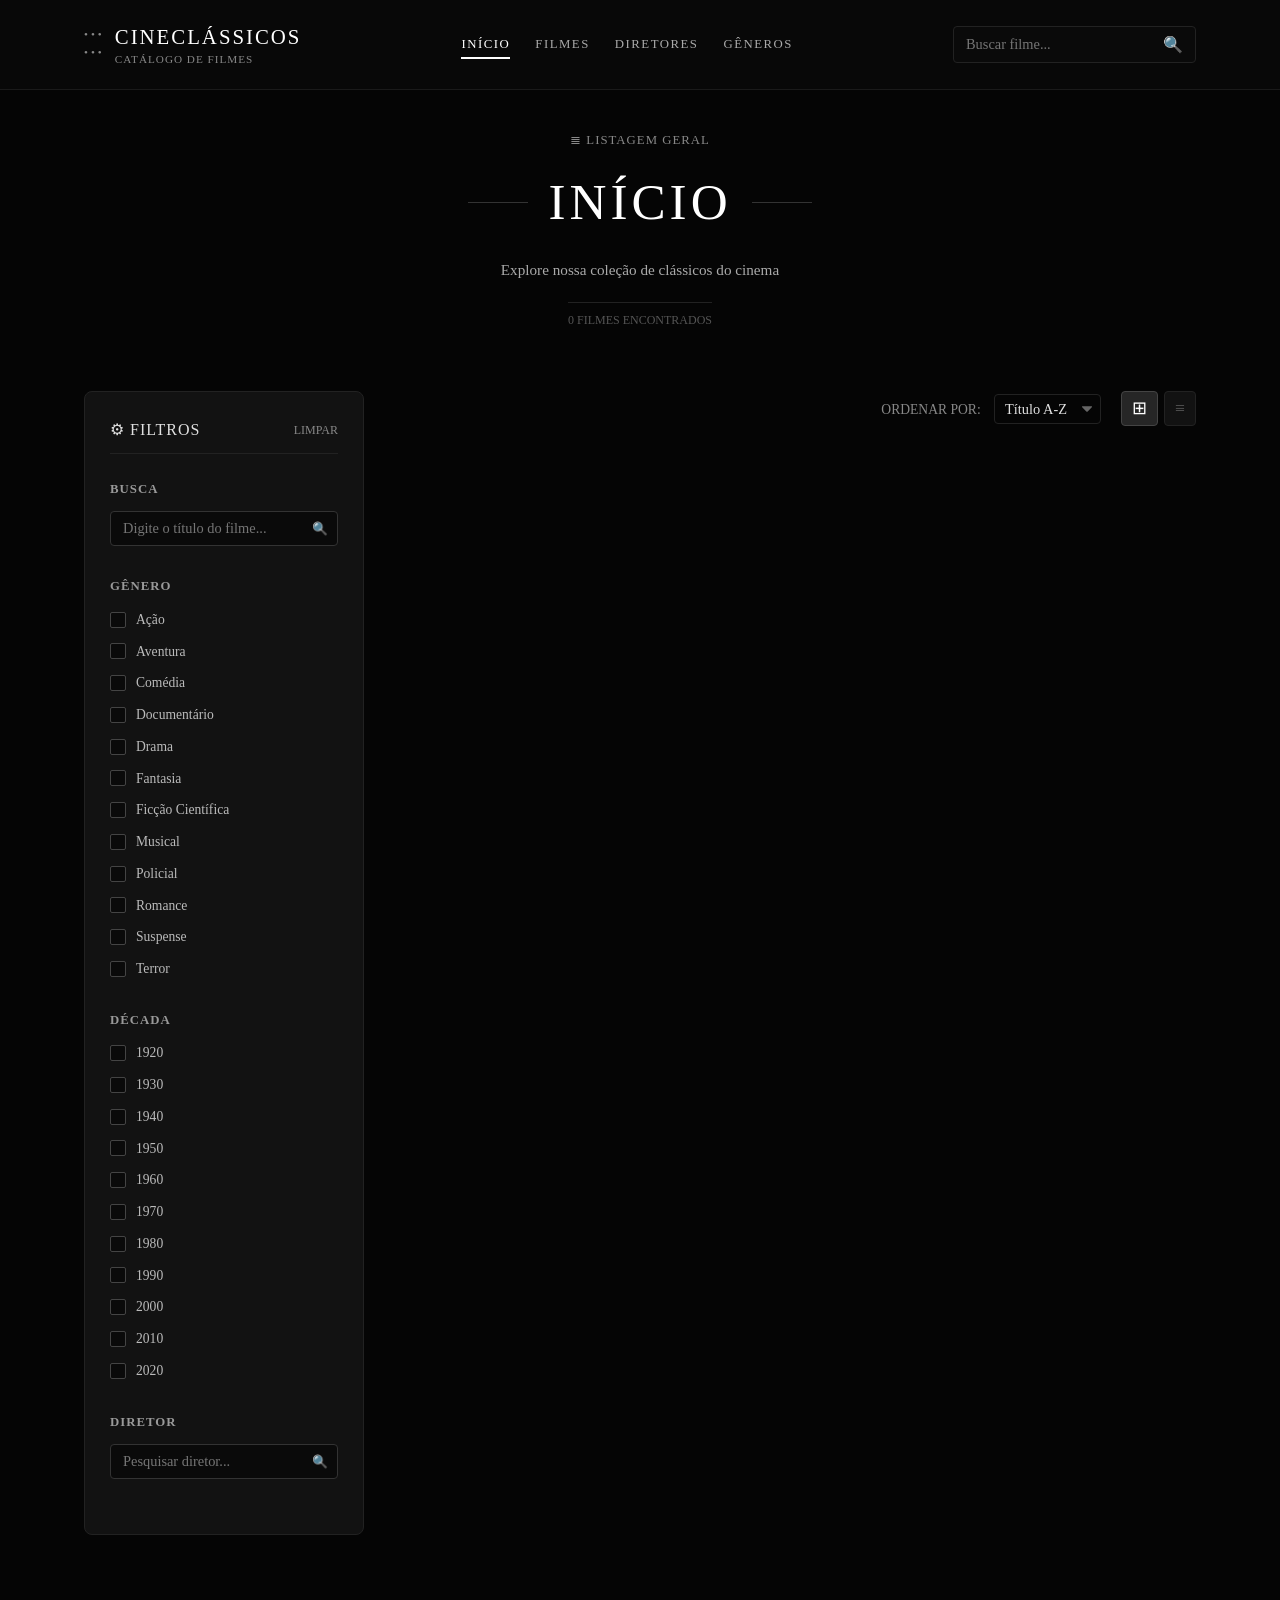
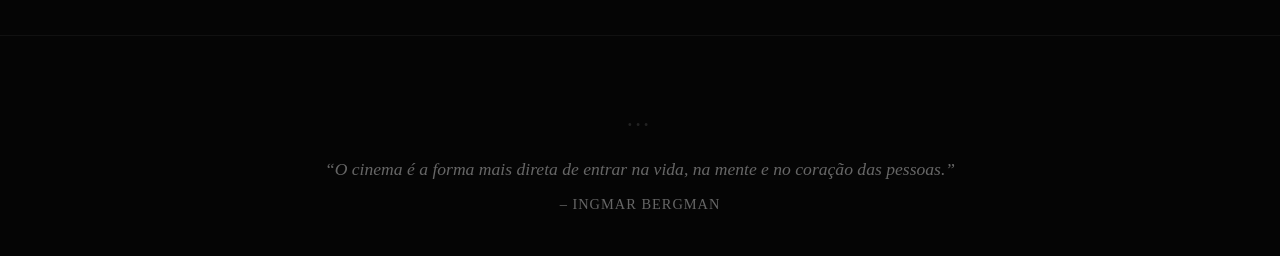
==== frontend/index.html @ bf4197db "pagina inicial com css" ====
<!DOCTYPE html>
<html lang="pt-BR">
<head>
    <meta charset="UTF-8">
    <meta name="viewport" content="width=device-width, initial-scale=1.0">
    <title>CineClássicos - Catálogo de Filmes</title>
    <link rel="stylesheet" href="css/style.css">
</head>
<body>

    <header>
        <div class="header-content container">
            <div class="logo">
                <div class="logo-icon">
                    <span>•</span><span>•</span><span>•</span>
                    <span>•</span><span>•</span><span>•</span>
                </div>
                <h1>CINECLÁSSICOS <span>CATÁLOGO DE FILMES</span></h1>
            </div>
            <nav>
                <ul>
                    <li><a href="#" class="active">INÍCIO</a></li>
                    <li><a href="#">FILMES</a></li>
                    <li><a href="#">DIRETORES</a></li>
                    <li><a href="#">GÊNEROS</a></li>
                </ul>
            </nav>
            <div class="search-bar">
                <input type="text" id="global-search" placeholder="Buscar filme...">
                <button class="search-btn">🔍</button>
            </div>
        </div>
    </header>

    <main>
        <div class="hero container">
            <p class="listagem-geral">≣ LISTAGEM GERAL</p>
            <h1>INÍCIO</h1>
            <p class="subtitle">Explore nossa coleção de clássicos do cinema</p>
            <div class="movie-count" id="movie-count-display">0 FILMES ENCONTRADOS</div>
        </div>

        <div class="content-wrapper container">
            
            <!-- Barra Lateral de Filtros Atualizada -->
            <aside class="filters">
                <div class="filter-header">
                    <h3>⚙ FILTROS</h3>
                    <button class="clear-filters" id="clear-filters-btn">LIMPAR</button>
                </div>
                
                <div class="filter-section busco">
                    <h4>BUSCA</h4>
                    <div class="search-input-wrapper">
                        <input type="text" id="filter-search-input" placeholder="Digite o título do filme...">
                        <span class="search-icon-inner">🔍</span>
                    </div>
                </div>

                <div class="filter-section genero">
                    <h4>GÊNERO</h4>
                    <ul id="genre-filter-list">
                        <li><label><input type="checkbox" value="acao"> Ação</label></li>
                        <li><label><input type="checkbox" value="aventura"> Aventura</label></li>
                        <li><label><input type="checkbox" value="comedia"> Comédia</label></li>
                        <li><label><input type="checkbox" value="documentario"> Documentário</label></li>
                        <li><label><input type="checkbox" value="drama"> Drama</label></li>
                        <li><label><input type="checkbox" value="fantasia"> Fantasia</label></li>
                        <li><label><input type="checkbox" value="ficcao_cientifica"> Ficção Científica</label></li>
                        <li><label><input type="checkbox" value="musical"> Musical</label></li>
                        <li><label><input type="checkbox" value="policial"> Policial</label></li>
                        <li><label><input type="checkbox" value="romance"> Romance</label></li>
                        <li><label><input type="checkbox" value="suspense"> Suspense</label></li>
                        <li><label><input type="checkbox" value="terror"> Terror</label></li>
                    </ul>
                </div>

                <div class="filter-section decada">
                    <h4>DÉCADA</h4>
                    <ul id="decade-filter-list">
                        <li><label><input type="checkbox" value="1920"> 1920</label></li>
                        <li><label><input type="checkbox" value="1930"> 1930</label></li>
                        <li><label><input type="checkbox" value="1940"> 1940</label></li>
                        <li><label><input type="checkbox" value="1950"> 1950</label></li>
                        <li><label><input type="checkbox" value="1960"> 1960</label></li>
                        <li><label><input type="checkbox" value="1970"> 1970</label></li>
                        <li><label><input type="checkbox" value="1980"> 1980</label></li>
                        <li><label><input type="checkbox" value="1990"> 1990</label></li>
                        <li><label><input type="checkbox" value="2000"> 2000</label></li>
                        <li><label><input type="checkbox" value="2010"> 2010</label></li>
                        <li><label><input type="checkbox" value="2020"> 2020</label></li>
                    </ul>
                </div>

                <div class="filter-section diretor">
                    <h4>DIRETOR</h4>
                    <div class="search-input-wrapper">
                        <!-- Substituído o <select> por um <input> de pesquisa -->
                        <input type="text" id="director-search-input" placeholder="Pesquisar diretor...">
                        <span class="search-icon-inner">🔍</span>
                    </div>
                </div>
            </aside>

            <section class="movie-catalog">
                <div class="catalog-header">
                    <div class="order-by">
                        ORDENAR POR:
                        <select id="sort-select">
                            <option value="titulo-a-z">Título A-Z</option>
                            <option value="titulo-z-a">Título Z-A</option>
                            <option value="ano-recente">Mais Recentes</option>
                            <option value="ano-antigo">Mais Antigos</option>
                        </select>
                    </div>
                    <div class="view-controls">
                        <button class="grid-view active" id="btn-grid-view">⊞</button>
                        <button class="list-view" id="btn-list-view">≡</button>
                    </div>
                </div>

                <!-- Contêiner vazio aguardando o JS injetar os cards -->
                <div class="movie-grid" id="movie-grid">
                </div>

                <!-- Contêiner vazio aguardando o JS injetar a paginação -->
                <div class="pagination" id="pagination-container">
                </div>
            </section>
        </div>
    </main>

    <footer>
        <div class="footer-content container">
            <div class="movie-sprocket-icon">
                <span>•</span><span>•</span><span>•</span>
            </div>
            <div class="footer-quote">
                <p>“O cinema é a forma mais direta de entrar na vida, na mente e no coração das pessoas.”</p>
                <p>– Ingmar Bergman</p>
            </div>
        </div>
    </footer>

</body>
</html>
---- frontend/css/style.css ----
/* =========================================
   Reset e Configurações Globais
   ========================================= */
* {
    margin: 0;
    padding: 0;
    box-sizing: border-box;
}

:root {
    --bg-color: #050505; /* Fundo mais escuro, quase preto absoluto */
    --card-bg-color: #121212; /* Cards levemente mais escuros para combinar */
    --text-color: #e0e0e0;
    --text-muted: #888888;
    --accent-gold: #b59410;
    --border-color: #222222; /* Borda um pouco mais discreta */
    --hover-color: #1f1f1f;
    --font-family: 'Georgia', 'Times New Roman', serif;
}

body {
    background-color: var(--bg-color);
    /* Textura removida para um visual mais limpo */
    color: var(--text-color);
    font-family: var(--font-family);
    line-height: 1.6;
    font-size: 14px;
}

.container {
    width: 90%;
    max-width: 1600px;
    margin: 0 auto;
    padding: 0 20px;
}

ul { list-style: none; }
a { text-decoration: none; color: inherit; transition: 0.2s; }
button { background: none; border: none; color: inherit; cursor: pointer; font-family: inherit; transition: 0.2s; }

/* Estilização de Inputs e Selects */
select, input[type="text"], input[type="number"], input[type="url"] {
    background-color: #0a0a0a;
    border: 1px solid #333;
    color: var(--text-color);
    padding: 8px 12px;
    border-radius: 4px;
    font-family: var(--font-family);
    font-size: 0.9rem;
}

select {
    appearance: none;
    padding-right: 25px;
    background-image: url('data:image/svg+xml;charset=US-ASCII,%3Csvg%20xmlns%3D%22http%3A%2F%2Fwww.w3.org%2F2000%2Fsvg%22%20width%3D%22292.4%22%20height%3D%22292.4%22%3E%3Cpath%20fill%3D%22%23666%22%20d%3D%22M287%2069.4a17.6%2017.6%200%200%200-13-5.4H18.4c-5%200-9.3%201.8-12.9%205.4A17.6%2017.6%200%200%200%200%2082.2c0%205%201.8%209.3%205.4%2012.9l128%20127.9c3.6%203.6%207.8%205.4%2012.8%205.4s9.2-1.8%2012.8-5.4L287%2095.1c3.6-3.6%205.4-7.8%205.4-12.8%200-5-1.8-9.3-5.4-12.9z%22%2F%3E%3C%2Fsvg%3E');
    background-repeat: no-repeat;
    background-position: right 8px top 50%;
    background-size: 10px auto;
}

/* =========================================
   Header
   ========================================= */
header {
    background-color: #080808;
    padding: 20px 0;
    border-bottom: 1px solid #1a1a1a;
}

.header-content {
    display: flex;
    justify-content: space-between;
    align-items: center;
}

.logo { display: flex; align-items: center; gap: 12px; }
.logo-icon { display: grid; grid-template-columns: repeat(3, 1fr); gap: 2px; color: #444; font-size: 10px; }
.logo h1 { font-size: 1.3rem; font-weight: normal; text-transform: uppercase; letter-spacing: 2px; color: #fff; }
.logo span { display: block; font-size: 0.7rem; color: var(--text-muted); letter-spacing: 1px; margin-top: -2px; }

nav ul { display: flex; gap: 25px; }
nav a { font-size: 0.8rem; text-transform: uppercase; letter-spacing: 1.5px; color: #aaaaaa; padding-bottom: 6px; border-bottom: 2px solid transparent; }
nav a:hover, nav a.active { color: #ffffff; border-bottom: 2px solid #ffffff; }

.search-bar { display: flex; align-items: center; background-color: #0a0a0a; border: 1px solid #222; border-radius: 4px; }
.search-bar input { border: none; background: transparent; padding: 8px 12px; }
.search-btn { padding: 8px 12px; color: #555; font-size: 1rem; }

/* =========================================
   Listagem Geral - Layout
   ========================================= */
main { padding: 40px 0; }
.hero { text-align: center; margin-bottom: 60px; }
.listagem-geral { font-size: 0.8rem; text-transform: uppercase; color: var(--text-muted); margin-bottom: 10px; letter-spacing: 1px; }
.hero h1 { font-size: 3.2rem; font-weight: normal; text-transform: uppercase; letter-spacing: 4px; color: #ffffff; margin-bottom: 15px; position: relative; display: inline-block; }
.hero h1::before, .hero h1::after { content: ''; position: absolute; top: 50%; width: 60px; height: 1px; background-color: #333; }
.hero h1::before { left: -80px; }
.hero h1::after { right: -80px; }
.hero .subtitle { font-size: 0.95rem; color: #aaaaaa; margin-bottom: 20px; }
.movie-count { font-size: 0.75rem; text-transform: uppercase; color: #555; padding-top: 8px; border-top: 1px solid #222; display: inline-block; }

.content-wrapper { display: grid; grid-template-columns: 280px 1fr; gap: 40px; align-items: start; }

/* =========================================
   Sidebar de Filtros
   ========================================= */
.filters { background-color: var(--card-bg-color); padding: 25px; border-radius: 8px; border: 1px solid var(--border-color); }
.filter-header { display: flex; justify-content: space-between; align-items: center; margin-bottom: 25px; padding-bottom: 10px; border-bottom: 1px solid #222; }
.filter-header h3 { font-size: 1rem; font-weight: normal; text-transform: uppercase; letter-spacing: 1px; }
.clear-filters { font-size: 0.75rem; color: var(--text-muted); text-transform: uppercase; }
.clear-filters:hover { color: #fff; }
.filter-section { margin-bottom: 30px; }
.filter-section h4 { font-size: 0.8rem; text-transform: uppercase; color: #999; margin-bottom: 12px; letter-spacing: 1px; }
.search-input-wrapper { position: relative; }
.search-input-wrapper input { width: 100%; padding-right: 30px; }
.search-icon-inner { position: absolute; right: 10px; top: 50%; transform: translateY(-50%); font-size: 0.8rem; color: #444; }
.filters ul { font-size: 0.85rem; }
.filters li { margin-bottom: 10px; }
.filters label { display: flex; align-items: center; gap: 10px; cursor: pointer; color: #bbbbbb; }
.filters label:hover { color: #ffffff; }
.filters input[type="checkbox"] { appearance: none; width: 16px; height: 16px; border: 1px solid #444; border-radius: 2px; background-color: #0a0a0a; position: relative; cursor: pointer; }
.filters input[type="checkbox"]:checked { background-color: #333; border-color: #666; }
.filters input[type="checkbox"]:checked::after { content: '✓'; font-size: 11px; color: #fff; position: absolute; top: -1px; left: 2.5px; }
.see-more a { color: #777; font-size: 0.8rem; }
.see-more a:hover { color: var(--accent-gold); }
.diretor select { width: 100%; }

/* =========================================
   Catálogo de Filmes
   ========================================= */
.catalog-header { display: flex; justify-content: flex-end; align-items: center; gap: 20px; margin-bottom: 30px; font-size: 0.85rem; color: var(--text-muted); }
.order-by select { margin-left: 10px; background-color: transparent; border: 1px solid var(--border-color); color: var(--text-color); padding: 6px 10px; }
.view-controls { display: flex; gap: 6px; }
.view-controls button { padding: 6px 10px; background-color: var(--card-bg-color); border: 1px solid var(--border-color); color: #555; border-radius: 4px; font-size: 1.1rem; }
.view-controls button.active { background-color: #262626; color: #ffffff; border-color: #444; }

.movie-grid { display: grid; grid-template-columns: repeat(4, 1fr); gap: 25px; margin-bottom: 50px; }
.movie-card { background-color: var(--card-bg-color); border-radius: 8px; overflow: hidden; border: 1px solid var(--border-color); transition: transform 0.3s ease, box-shadow 0.3s ease; }
.movie-card:hover { transform: translateY(-5px); box-shadow: 0 10px 25px rgba(0, 0, 0, 0.9); border-color: #444; }
.movie-frame { position: relative; padding: 15px; background-color: #050505; }
.movie-poster { width: 100%; height: auto; display: block; filter: grayscale(100%); border: 1px solid #1a1a1a; }
.movie-frame::before, .movie-frame::after { content: ''; position: absolute; top: 15px; bottom: 15px; width: 10px; background-image: radial-gradient(circle, #1a1a1a 3px, transparent 3.5px); background-size: 10px 15px; background-repeat: repeat-y; opacity: 0.5; }
.movie-frame::before { left: 2.5px; }
.movie-frame::after { right: 2.5px; }
.movie-info { padding: 20px; text-align: center; }
.movie-info h3 { font-size: 0.95rem; font-weight: normal; text-transform: uppercase; color: #ffffff; margin-bottom: 10px; letter-spacing: 1.5px; height: 2.4em; display: flex; align-items: center; justify-content: center; }
.movie-details { font-size: 0.7rem; color: var(--text-muted); margin-bottom: 12px; line-height: 1.4; }
.details-btn { width: 100%; padding: 10px; font-size: 0.75rem; text-transform: uppercase; color: #aaaaaa; border: 1px solid #333; border-radius: 4px; letter-spacing: 1px; margin-top: 10px; }
.details-btn:hover { background-color: var(--hover-color); color: #ffffff; border-color: #555; }

.pagination { display: flex; justify-content: center; align-items: center; gap: 8px; margin-top: 20px; }
.pagination button, .pagination span { padding: 10px 16px; font-size: 0.9rem; background-color: var(--card-bg-color); border: 1px solid var(--border-color); color: #aaaaaa; border-radius: 4px; }
.pagination button.page:hover:not(.active) { background-color: var(--hover-color); color: #fff; }
.pagination button.active { background-color: #262626; color: #ffffff; border-color: #555; font-weight: bold; }
.pagination .dots { background-color: transparent; border: none; color: #555; padding: 10px 5px; }
.pagination .page-nav { color: #666; font-weight: bold; }

/* =========================================
   Footer
   ========================================= */
footer { padding: 80px 0 40px; margin-top: 60px; border-top: 1px solid #111; }
.footer-content { text-align: center; display: flex; flex-direction: column; align-items: center; gap: 20px; }
.movie-sprocket-icon { color: #222; font-size: 12px; letter-spacing: 4px; }
.footer-quote { color: #666666; max-width: 700px; }
.footer-quote p:first-child { font-style: italic; font-size: 1.1rem; margin-bottom: 10px; }
.footer-quote p:last-child { font-size: 0.9rem; text-transform: uppercase; letter-spacing: 1px; }

/* 
   Telas de Cadastro (Admin / Forms)
   ========================================= */
.admin-main { padding: 60px 0; min-height: 60vh; display: flex; justify-content: center; }
.admin-container { background-color: var(--card-bg-color); border: 1px solid var(--border-color); border-radius: 8px; padding: 40px 50px; width: 100%; max-width: 800px; box-shadow: 0 10px 30px rgba(0, 0, 0, 0.8); }
.admin-header { text-align: center; margin-bottom: 40px; border-bottom: 1px solid #222; padding-bottom: 20px; }
.admin-title { font-size: 1.8rem; font-weight: normal; text-transform: uppercase; letter-spacing: 3px; color: #ffffff; }
.admin-subtitle { font-size: 0.85rem; color: var(--text-muted); margin-top: 10px; text-transform: uppercase; letter-spacing: 1px; }
.admin-form { display: grid; grid-template-columns: 1fr 1fr; gap: 20px; }
.full-width { grid-column: 1 / -1; }
.form-group { display: flex; flex-direction: column; gap: 8px; }
.form-group label { font-size: 0.85rem; color: #bbbbbb; text-transform: uppercase; letter-spacing: 1px; }
.admin-form input, .admin-form select { background-color: #0a0a0a; border: 1px solid #333; color: #fff; padding: 12px 15px; border-radius: 4px; font-family: var(--font-family); font-size: 1rem; transition: 0.3s; }
.admin-form input:focus, .admin-form select:focus { outline: none; border-color: var(--accent-gold); box-shadow: 0 0 5px rgba(181, 148, 16, 0.3); }
.form-actions { grid-column: 1 / -1; display: flex; justify-content: flex-end; gap: 15px; margin-top: 20px; border-top: 1px solid #222; padding-top: 30px; }
.btn-secondary { padding: 12px 25px; background-color: transparent; border: 1px solid #444; color: #aaa; text-transform: uppercase; letter-spacing: 1px; border-radius: 4px; }
.btn-secondary:hover { background-color: #222; color: #fff; }
.btn-primary { padding: 12px 30px; background-color: var(--accent-gold); border: 1px solid #cfa812; color: #111; font-weight: bold; text-transform: uppercase; letter-spacing: 1px; border-radius: 4px; }
.btn-primary:hover { background-color: #cfa812; box-shadow: 0 0 10px rgba(181, 148, 16, 0.5); transform: translateY(-2px); }

/*SITE RESPONSIVO*/
@media (max-width: 1400px) { .movie-grid { grid-template-columns: repeat(3, 1fr); } }
@media (max-width: 1100px) { .content-wrapper { grid-template-columns: 1fr; } .movie-grid { grid-template-columns: repeat(2, 1fr); } }
@media (max-width: 768px) {
    .header-content { flex-direction: column; gap: 15px; }
    nav ul { flex-wrap: wrap; justify-content: center; gap: 15px; }
    .hero h1 { font-size: 2.2rem; }
    .hero h1::before, .hero h1::after { display: none; }
    .admin-form { grid-template-columns: 1fr; }
    .admin-container { padding: 30px 20px; }
}
@media (max-width: 480px) { .movie-grid { grid-template-columns: 1fr; } }
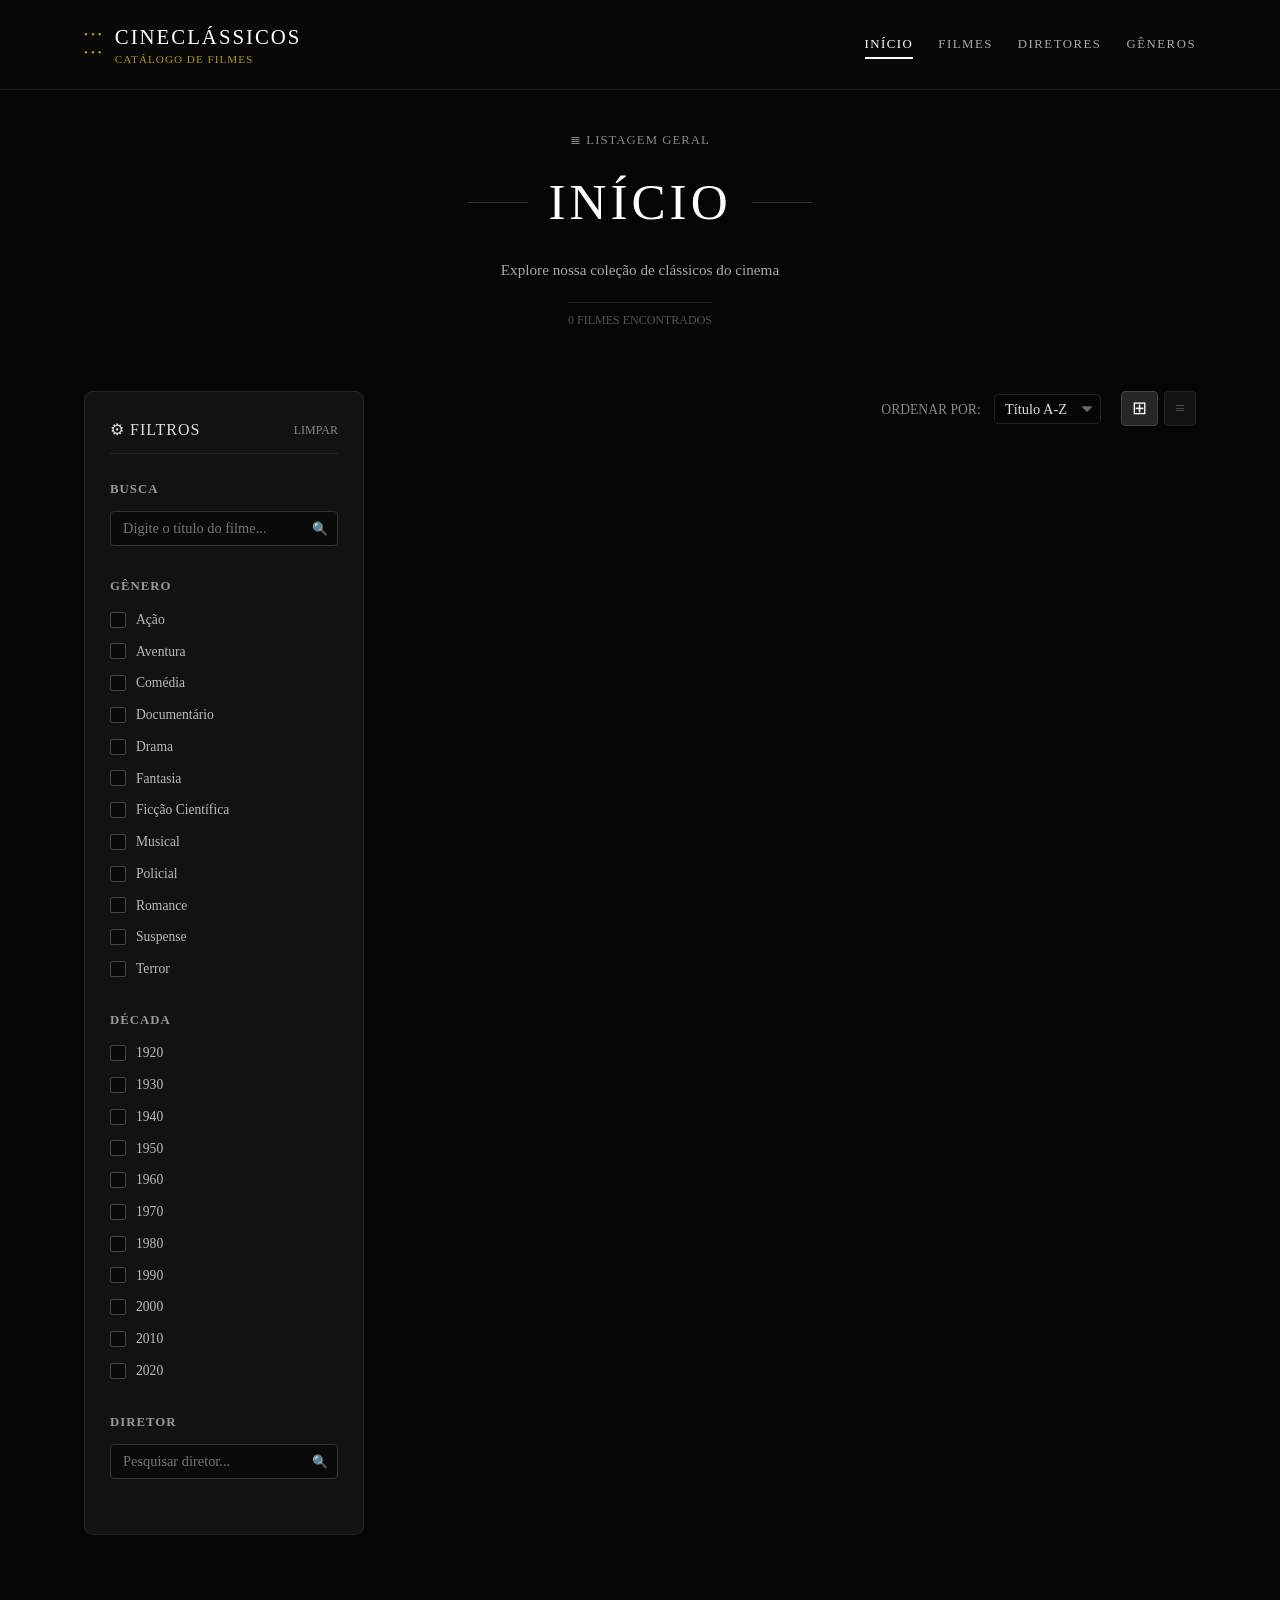
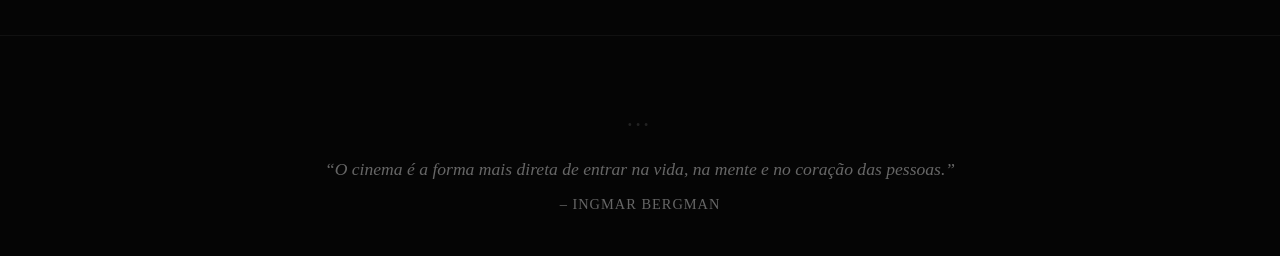
==== commit 2868c58c: "paginas concluídas" ====
--- a/frontend/index.html
+++ b/frontend/index.html
@@ -20,15 +20,12 @@
             <nav>
                 <ul>
                     <li><a href="#" class="active">INÍCIO</a></li>
-                    <li><a href="#">FILMES</a></li>
-                    <li><a href="#">DIRETORES</a></li>
-                    <li><a href="#">GÊNEROS</a></li>
+                    <li><a href="pages/filmes.html">FILMES</a></li>
+                    <li><a href="pages/diretores.html">DIRETORES</a></li>
+                    <li><a href="pages/diretores.html">GÊNEROS</a></li>
                 </ul>
             </nav>
-            <div class="search-bar">
-                <input type="text" id="global-search" placeholder="Buscar filme...">
-                <button class="search-btn">🔍</button>
-            </div>
+           
         </div>
     </header>
 
--- a/frontend/css/style.css
+++ b/frontend/css/style.css
@@ -58,8 +58,20 @@
     background-size: 10px auto;
 }
 
-/* =========================================
-   Header
+
+
+
+nav ul { display: flex; gap: 25px; }
+nav a { font-size: 0.8rem; text-transform: uppercase; letter-spacing: 1.5px; color: #aaaaaa; padding-bottom: 6px; border-bottom: 2px solid transparent; }
+nav a:hover, nav a.active { color: #ffffff; border-bottom: 2px solid #ffffff; }
+
+.search-bar { display: flex; align-items: center; background-color: #0a0a0a; border: 1px solid #222; border-radius: 4px; }
+.search-bar input { border: none; background: transparent; padding: 8px 12px; }
+.search-btn { padding: 8px 12px; color: #555; font-size: 1rem; }
+
+
+/* =========================================
+   Header (Cabeçalho) - Atualizado com Dourado
    ========================================= */
 header {
     background-color: #080808;
@@ -73,18 +85,37 @@
     align-items: center;
 }
 
-.logo { display: flex; align-items: center; gap: 12px; }
-.logo-icon { display: grid; grid-template-columns: repeat(3, 1fr); gap: 2px; color: #444; font-size: 10px; }
-.logo h1 { font-size: 1.3rem; font-weight: normal; text-transform: uppercase; letter-spacing: 2px; color: #fff; }
-.logo span { display: block; font-size: 0.7rem; color: var(--text-muted); letter-spacing: 1px; margin-top: -2px; }
-
-nav ul { display: flex; gap: 25px; }
-nav a { font-size: 0.8rem; text-transform: uppercase; letter-spacing: 1.5px; color: #aaaaaa; padding-bottom: 6px; border-bottom: 2px solid transparent; }
-nav a:hover, nav a.active { color: #ffffff; border-bottom: 2px solid #ffffff; }
-
-.search-bar { display: flex; align-items: center; background-color: #0a0a0a; border: 1px solid #222; border-radius: 4px; }
-.search-bar input { border: none; background: transparent; padding: 8px 12px; }
-.search-btn { padding: 8px 12px; color: #555; font-size: 1rem; }
+.logo { 
+    display: flex; 
+    align-items: center; 
+    gap: 12px; 
+}
+
+/* Bolinhas do logo em amarelo */
+.logo-icon { 
+    display: grid; 
+    grid-template-columns: repeat(3, 1fr); 
+    gap: 2px; 
+    color: var(--accent-gold); 
+    font-size: 10px; 
+}
+
+.logo h1 { 
+    font-size: 1.3rem; 
+    font-weight: normal; 
+    text-transform: uppercase; 
+    letter-spacing: 2px; 
+    color: #fff; 
+}
+
+/* Subtítulo do logo (ex: CATÁLOGO DE FILMES) em amarelo */
+.logo span { 
+    display: block; 
+    font-size: 0.7rem; 
+    color: var(--accent-gold); 
+    letter-spacing: 1px; 
+    margin-top: -2px; 
+}
 
 /* =========================================
    Listagem Geral - Layout
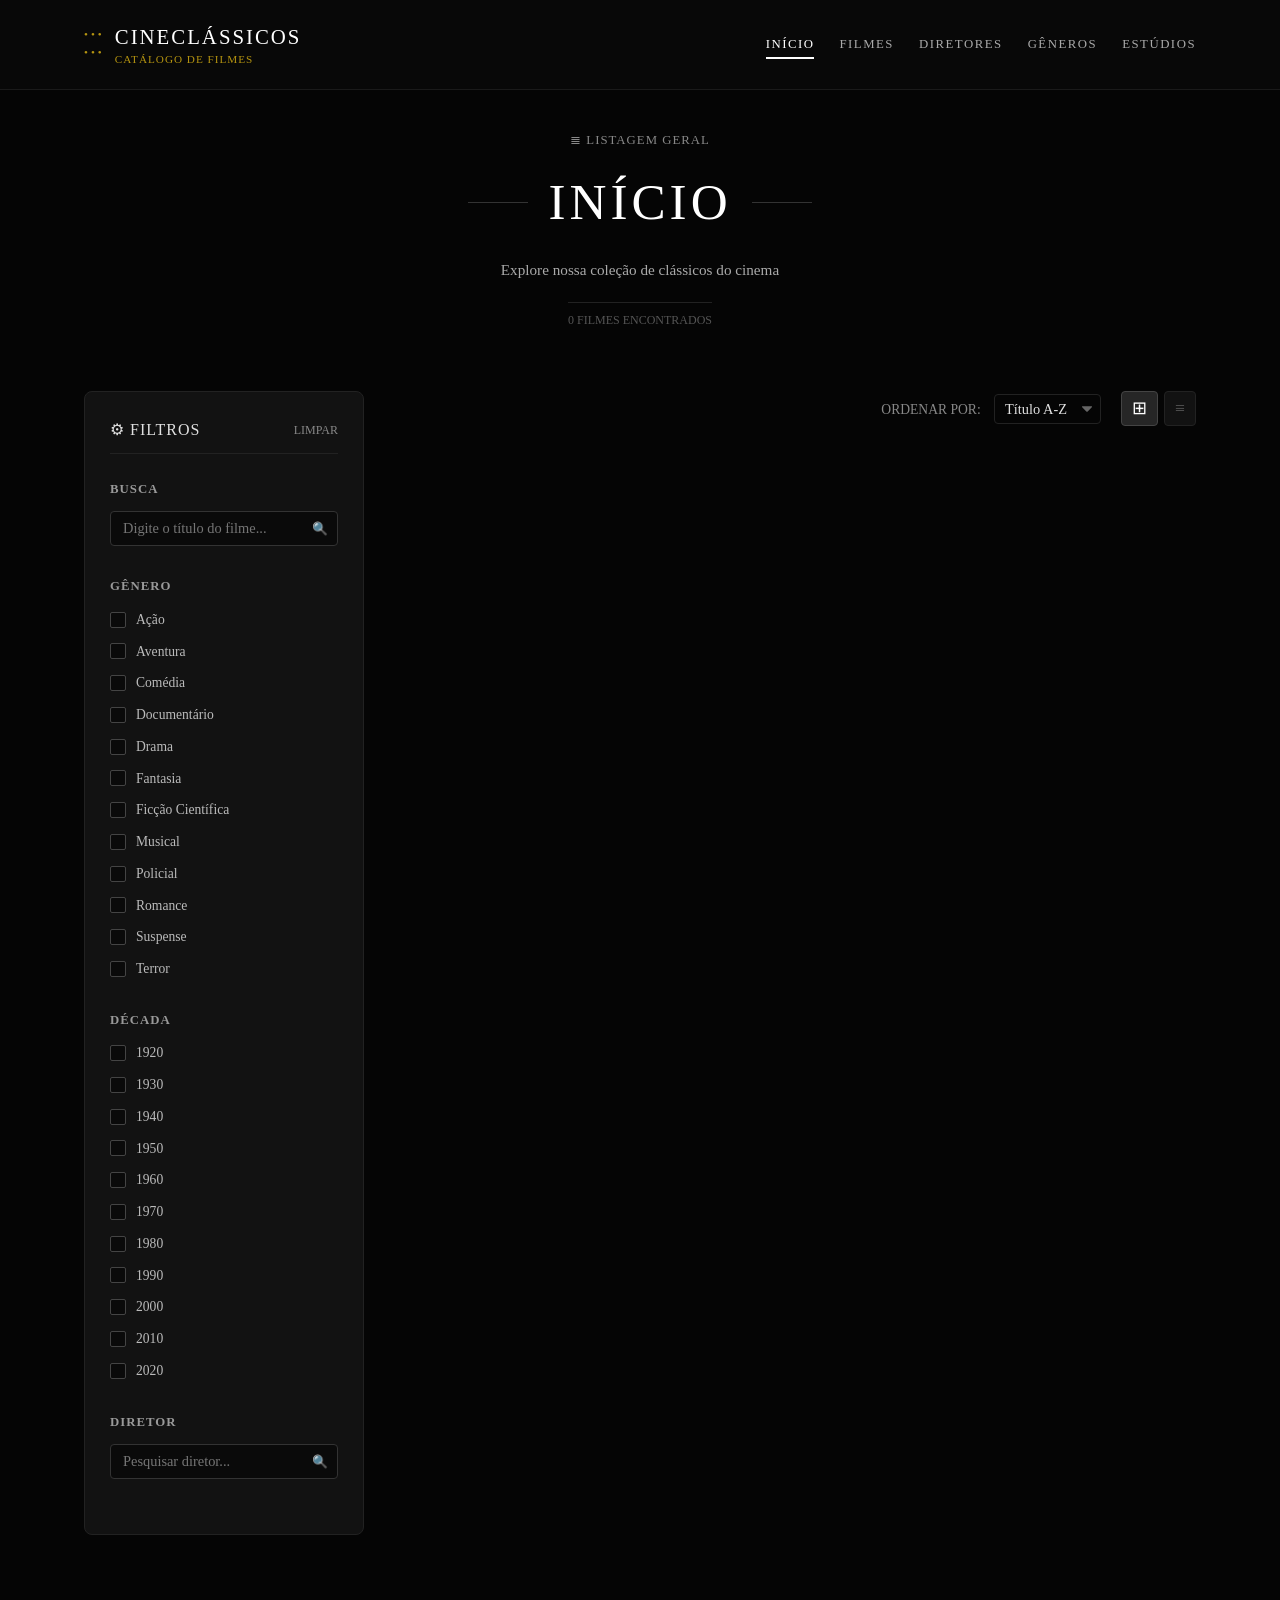
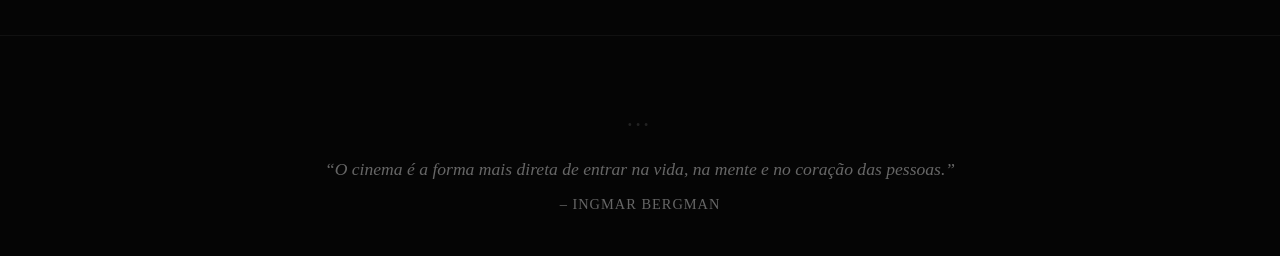
==== commit e3061b1e: "estudios e diretores" ====
--- a/frontend/index.html
+++ b/frontend/index.html
@@ -23,6 +23,7 @@
                     <li><a href="pages/filmes.html">FILMES</a></li>
                     <li><a href="pages/diretores.html">DIRETORES</a></li>
                     <li><a href="pages/diretores.html">GÊNEROS</a></li>
+                     <li><a href="pages/estudios.html">ESTÚDIOS</a></li>
                 </ul>
             </nav>
            
